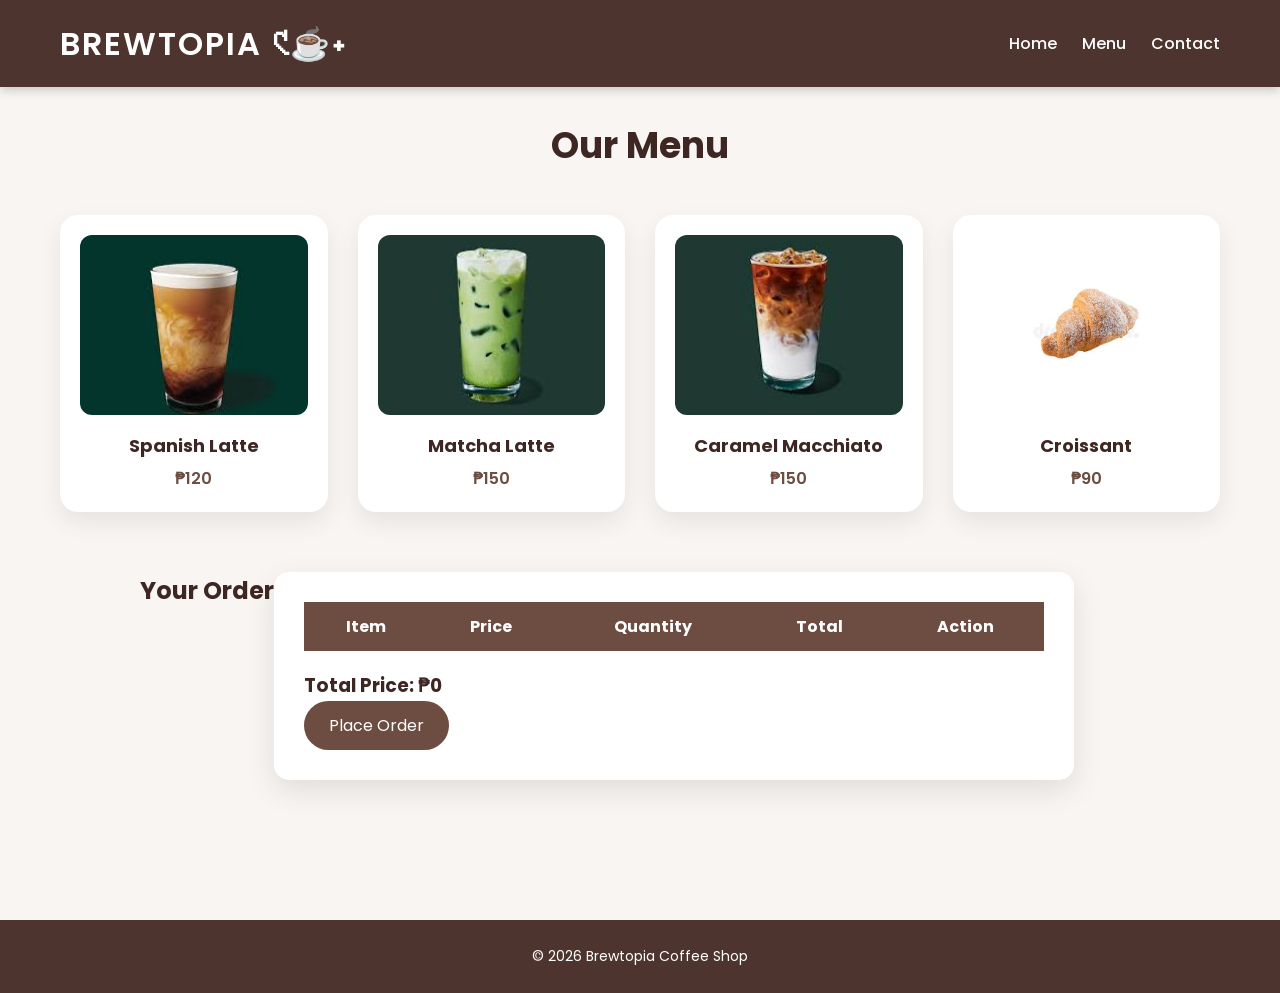
==== menu.html @ 3b7911e8 "Add files via upload" ====
<!DOCTYPE html>
<html lang="en">
<head>
<meta charset="UTF-8">
<meta name="viewport" content="width=device-width, initial-scale=1.0">
<title>Brewtopia Menu</title>
<link rel="stylesheet" href="style.css">
</head>

<body>

<header>
<h1><a href="index.html" class="logo">BREWTOPIA 𑣲☕˖</a></h1>
<nav>
<ul>
<li><a href="index.html">Home</a></li>
<li><a href="menu.html">Menu</a></li>
<li><a href="order.html">Contact</a></li>
</ul>
</nav>
</header>

<main>

<h2 class="menu-title">Our Menu</h2>

<div class="menu-grid">

<div class="menu-item" onclick="addItem('Spanish Latte',120)">
<img src="[data-uri]" alt="Spanish Latte">
<h3>Spanish Latte</h3>
<p>₱120</p>
</div>

<div class="menu-item" onclick="addItem('Matcha Latte',150)">
<img src="[data-uri]" alt="Matcha Latte">
<h3>Matcha Latte</h3>
<p>₱150</p>
</div>

<div class="menu-item" onclick="addItem('Caramel Macchiato',150)">
<img src="[data-uri]" alt="Macchiato">
<h3>Caramel Macchiato</h3>
<p>₱150</p>
</div>

<div class="menu-item" onclick="addItem('Croissant',90)">
<img src="croissant.jpeg" alt="Croissant">
<h3>Croissant</h3>
<p>₱90</p>
</div>

</div>

<section class="order-section">

<h2>Your Order</h2>

<div class="order-card">

<table id="orderTable">
<tr>
<th>Item</th>
<th>Price</th>
<th>Quantity</th>
<th>Total</th>
<th>Action</th>
</tr>
</table>

<h3>Total Price: ₱<span id="totalPrice">0</span></h3>

<button class="order-btn" onclick="placeOrder()">Place Order</button>

</div>

</section>

</main>

<footer>
<p>© 2026 Brewtopia Coffee Shop</p>
</footer>

<script>

let total = 0;

function addItem(name, price){

let table = document.getElementById("orderTable");
let rows = table.rows;
let found = false;

for(let i = 1; i < rows.length; i++){

let itemName = rows[i].cells[0].innerText;

if(itemName === name){

let qtyCell = rows[i].cells[2].querySelector(".qty");
let qty = parseInt(qtyCell.innerText);
qty++;

qtyCell.innerText = qty;

updateRowTotal(rows[i], price);

found = true;
break;

}

}

if(!found){

let row = table.insertRow();

row.innerHTML = `
<td>${name}</td>
<td>₱${price}</td>
<td>
<button onclick="changeQty(this, -1, ${price})">−</button>
<span class="qty">1</span>
<button onclick="changeQty(this, 1, ${price})">+</button>
</td>
<td class="rowTotal">₱${price}</td>
<td><button onclick="removeItem(this)">Remove</button></td>
`;

}

total += price;
updateTotal();

}

function changeQty(btn, change, price){

let row = btn.closest("tr");
let qtySpan = row.querySelector(".qty");

let qty = parseInt(qtySpan.innerText);
qty += change;

if(qty < 1) return;

qtySpan.innerText = qty;

updateRowTotal(row, price);
updateTotal();

}

function updateRowTotal(row, price){

let qty = parseInt(row.querySelector(".qty").innerText);
let totalCell = row.querySelector(".rowTotal");

totalCell.innerText = "₱" + (qty * price);

}

function removeItem(btn){

let row = btn.closest("tr");
row.remove();

updateTotal();

}

function updateTotal(){

let rows = document.querySelectorAll("#orderTable tr");
total = 0;

rows.forEach((row,i)=>{

if(i===0) return;

let totalCell = row.querySelector(".rowTotal");

if(totalCell){
total += parseInt(totalCell.innerText.replace("₱",""));
}

});

document.getElementById("totalPrice").innerText = total;

}

function placeOrder(){
alert("Thank you! Your order total is ₱" + total);
}

</script>

</body>
</html>
---- style.css ----
/* GOOGLE FONT */
@import url('https://fonts.googleapis.com/css2?family=Poppins:wght@300;400;500;600&display=swap');

/* RESET */
*{
margin:0;
padding:0;
box-sizing:border-box;
font-family:'Poppins',sans-serif;
}

/* BODY */
body{
background:#f8f5f2;
color:#3e2723;
line-height:1.6;
}

/* HEADER */
.logo{
text-decoration:none;
color:white;
}

.logo:hover{
color:#d7ccc8;
}

header{
background:#4e342e;
color:white;
padding:18px 60px;
display:flex;
justify-content:space-between;
align-items:center;
box-shadow:0 3px 10px rgba(0,0,0,0.2);
}

header h1{
letter-spacing:2px;
font-weight:600;
}

/* NAVIGATION */
nav ul{
list-style:none;
display:flex;
gap:25px;
}

nav a{
color:white;
text-decoration:none;
font-weight:500;
transition:0.3s;
}

nav a:hover{
color:#d7ccc8;
}

/* HERO SECTION */

.hero{
display:flex;
align-items:center;
justify-content:space-between;
padding:100px 80px;
background:linear-gradient(120deg,#f5efe6,#ede4d8);
border-radius:20px;
margin:40px;
}

.hero-text{
flex:1;
}

.hero-text h2{
font-size:48px;
margin-bottom:20px;
font-weight:600;
}

.hero-text p{
max-width:520px;
margin-bottom:30px;
color:#5d4037;
}

/* HERO IMAGE */

.hero-image{
flex:1;
display:flex;
justify-content:center;
}

.hero-image img{
width:320px;
border-radius:20px;
box-shadow:0 15px 35px rgba(0,0,0,0.15);
transition:0.3s;
}

.hero-image img:hover{
transform:scale(1.05);
}

/* BUTTONS */

.btn{
display:inline-block;
padding:12px 24px;
background:#6d4c41;
color:white;
text-decoration:none;
border-radius:30px;
margin-right:10px;
font-weight:500;
transition:0.3s;
box-shadow:0 5px 12px rgba(0,0,0,0.15);
}

.btn:hover{
background:#3e2723;
transform:translateY(-2px);
}

.btn-outline{
display:inline-block;
padding:12px 24px;
border:2px solid #6d4c41;
color:#6d4c41;
text-decoration:none;
border-radius:30px;
font-weight:500;
transition:0.3s;
}

.btn-outline:hover{
background:#6d4c41;
color:white;
}

/* MAIN CONTENT */
main{
padding:30px 60px;
}

/* SECTIONS */
section{
margin-bottom:50px;
}

/* MENU TITLE */
.menu-title{
text-align:center;
font-size:36px;
margin-bottom:40px;
}

/* MENU GRID */
.menu-grid{
display:grid;
grid-template-columns:repeat(auto-fit,minmax(220px,1fr));
gap:30px;
margin-bottom:60px;
}

/* MENU CARD */
.menu-item{
background:white;
padding:20px;
border-radius:18px;
text-align:center;
cursor:pointer;
box-shadow:0 10px 25px rgba(0,0,0,0.08);
transition:0.3s;
}

.menu-item:hover{
transform:translateY(-8px);
box-shadow:0 15px 35px rgba(0,0,0,0.15);
}
/* PRODUCT IMAGE */
.menu-item img{
width:100%;
height:180px;
object-fit:cover;
border-radius:12px;
margin-bottom:10px;
}

/* PRODUCT TEXT */
.menu-item h3{
font-size:18px;
margin-bottom:5px;
}

.menu-item p{
font-weight:600;
color:#6d4c41;
}

/* ORDER SECTION */
.order-section{
display:flex;
justify-content:flex-start;
margin-left:80px;
margin-top:40px;
}
.order-card{
background:white;
padding:30px;
border-radius:15px;
width:100%;
max-width:800px;
box-shadow:0 10px 30px rgba(0,0,0,0.1);
}

/* TABLE */
#orderTable{
width:100%;
border-collapse:collapse;
margin-bottom:20px;
}

#orderTable th{
background:#6d4c41;
color:white;
padding:12px;
}

#orderTable td{
padding:12px;
border-bottom:1px solid #eee;
}

/* QUANTITY BUTTONS */
#orderTable button{
padding:5px 10px;
margin:0 3px;
border:none;
background:#6d4c41;
color:white;
border-radius:5px;
cursor:pointer;
}

#orderTable button:hover{
background:#3e2723;
}

.qty{
margin:0 6px;
font-weight:bold;
}

/* FORM */
form{
max-width:500px;
display:flex;
flex-direction:column;
gap:12px;
}

input, textarea{
padding:12px;
border:1px solid #c8bdb3;
border-radius:8px;
font-size:14px;
}

textarea{
resize:none;
overflow:hidden;
min-height:80px;
}

input:focus, textarea:focus{
outline:none;
border-color:#6d4c41;
}

/* BUTTON */
.order-btn{
padding:12px 25px;
background:#6d4c41;
color:white;
border:none;
border-radius:25px;
font-size:16px;
cursor:pointer;
transition:0.3s;
}

.order-btn:hover{
background:#3e2723;
transform:translateY(-2px);
}

/* FOOTER */
footer{
background:#4e342e;
color:white;
text-align:center;
padding:25px;
margin-top:60px;
font-size:14px;
}

/* TABLET */
@media (max-width:768px){

header{
flex-direction:column;
gap:10px;
}

.hero{
flex-direction:column;
text-align:center;
padding:60px 30px;
}

.hero-text h2{
font-size:36px;
}

.hero-image{
margin-top:30px;
}

}

/* MOBILE */
@media (max-width:480px){

.hero{
margin:20px;
}

main{
padding:20px;
}

.menu-item img{
height:150px;
}

}
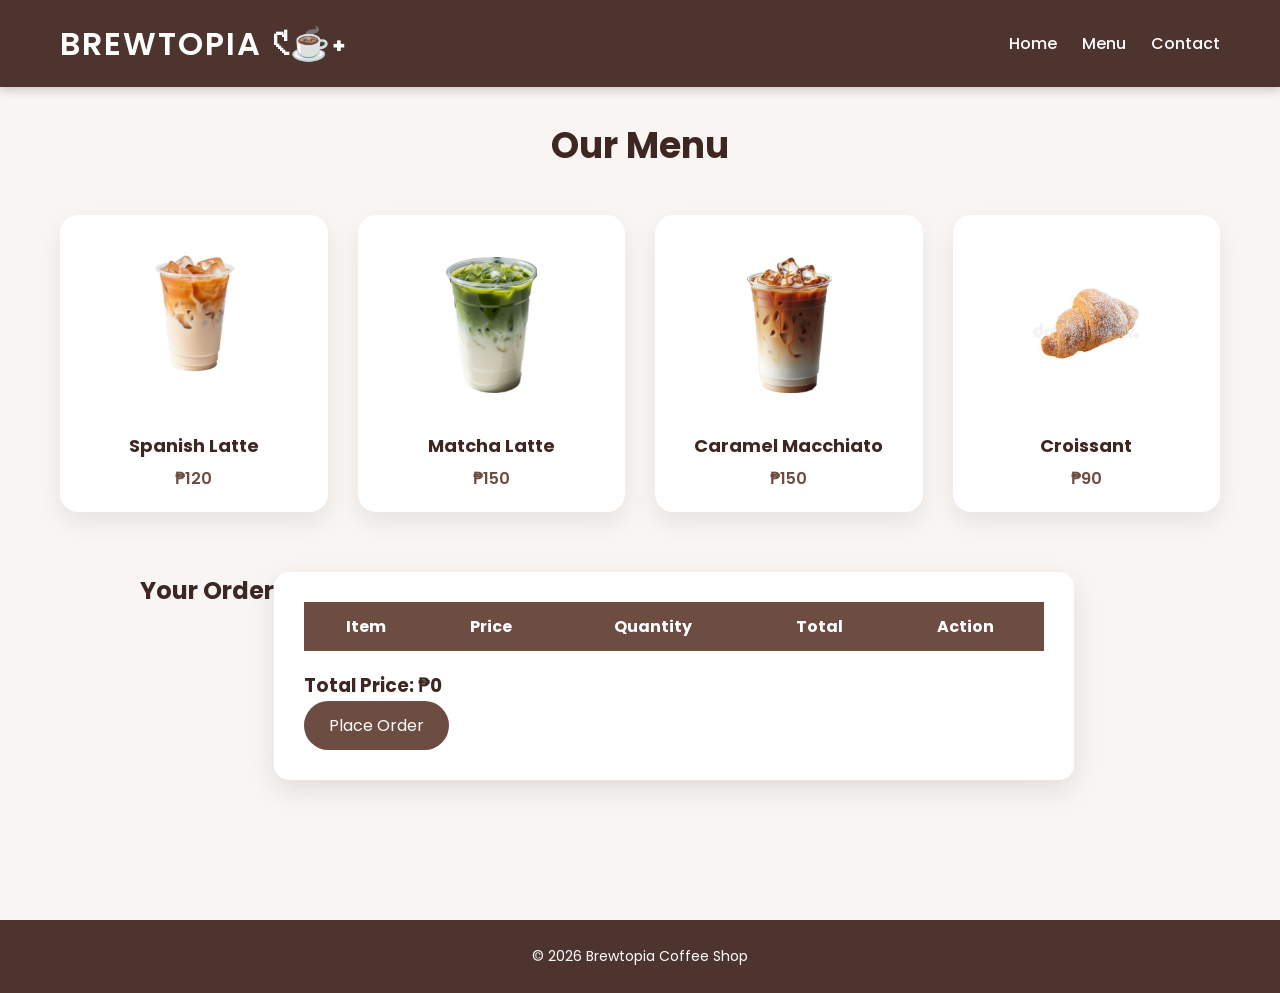
==== commit f8327c33: "menu.html" ====
--- a/menu.html
+++ b/menu.html
@@ -27,19 +27,19 @@
 <div class="menu-grid">
 
 <div class="menu-item" onclick="addItem('Spanish Latte',120)">
-<img src="[data-uri]" alt="Spanish Latte">
+<img src="spanish.jpeg" alt="Spanish Latte">
 <h3>Spanish Latte</h3>
 <p>₱120</p>
 </div>
 
 <div class="menu-item" onclick="addItem('Matcha Latte',150)">
-<img src="[data-uri]" alt="Matcha Latte">
+<img src="matcha.jpeg" alt="Matcha Latte">
 <h3>Matcha Latte</h3>
 <p>₱150</p>
 </div>
 
 <div class="menu-item" onclick="addItem('Caramel Macchiato',150)">
-<img src="[data-uri]" alt="Macchiato">
+<img src="macchiato.jpeg" alt="Macchiato">
 <h3>Caramel Macchiato</h3>
 <p>₱150</p>
 </div>
@@ -199,4 +199,4 @@
 </script>
 
 </body>
-</html>+</html>
